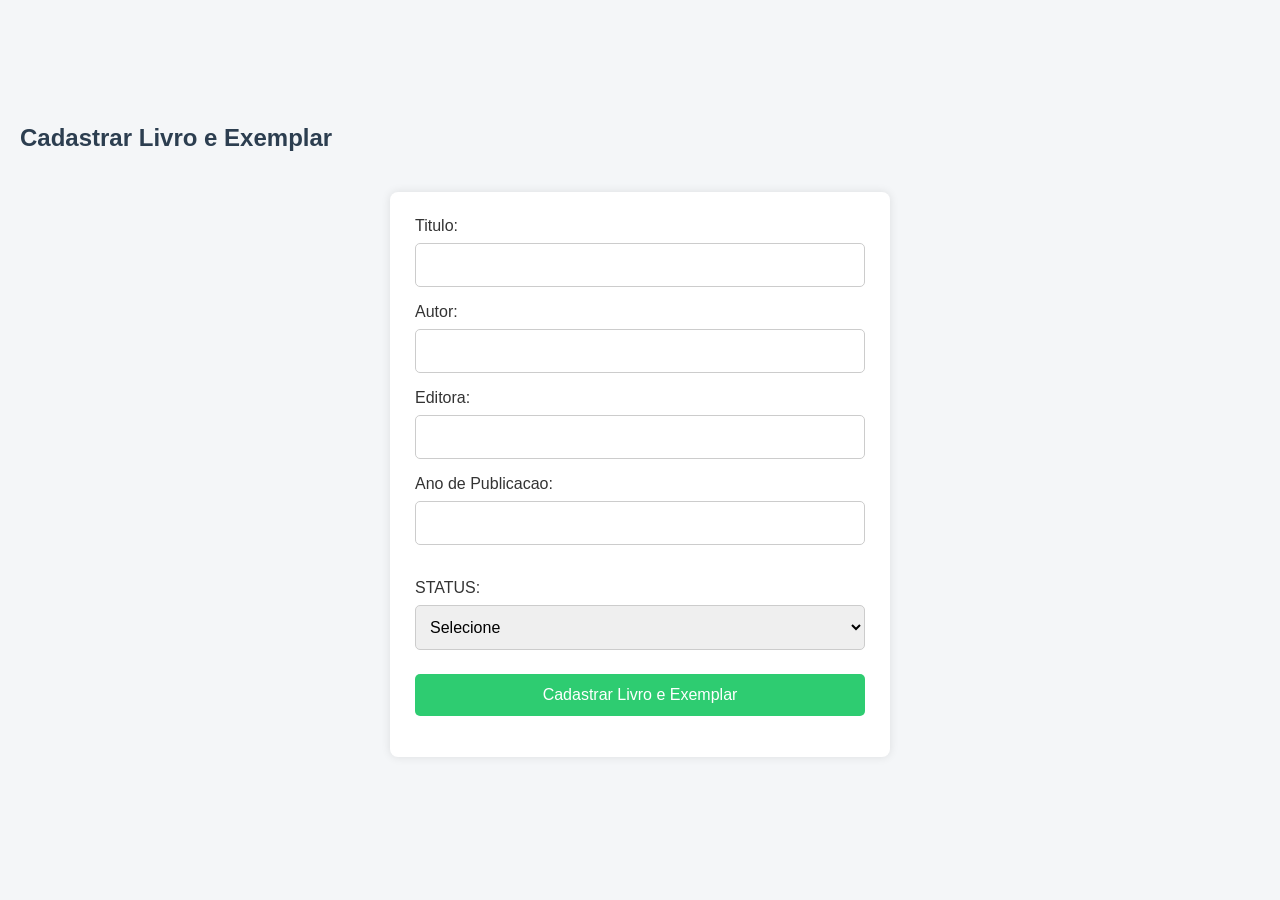
==== index.html @ f9ab0f2f "Add files via upload" ====
<!DOCTYPE html>
<html lang="en">
<head>
    <meta charset="UTF-8">
    <meta name="viewport" content="width=device-width, initial-scale=1.0">
    <title>Document</title>
    <link rel="stylesheet" href="style.css">
</head>
<body>

<h2>Cadastrar Livro e Exemplar</h2>
<form action="cadastrar_livro_exemplar.php" method="post">
    <!-- Dados do Livro -->
    Titulo: <input type="text" name="titulo" required><br>
    Autor: <input type="text" name="autor" required><br>
    Editora: <input type="text" name="editora"><br>
    Ano de Publicacao: <input type="number" name="ano_publicacao"><br>



     <br> <label for="status">STATUS:</label>
       
    <br>  <select id="Disponivel" name="Disponivel" required><br>
        <br>
      <br>  <option value="">Selecione</option><br>
      <br>  <option value="Disponivel">Disponivel</option><br>
     <br>   <option value="Indisponivel">Indisponivel</option><br>

  
<br>
    <input type="submit" value="Cadastrar Livro e Exemplar"><br>
</form>
</body></html>
---- style.css ----
* {
    margin: 0;
    padding: 0;
    box-sizing: border-box;
}

body {
    font-family: 'Segoe UI', Tahoma, Geneva, Verdana, sans-serif;
    background-color: #f4f6f8;
    display: flex;
    justify-content: center;
    align-items: flex-start; /* muda pra 'center' se quiser centralizar verticalmente total */
    min-height: 100vh;
    padding: 40px 20px;
    color: #333;
    flex-direction: column;
}

h2 {
    color: #2c3e50;
    margin-bottom: 20px;
}

form {
    background-color: #ffffff;
    border-radius: 8px;
    box-shadow: 0 0 10px rgba(0,0,0,0.1);
    padding: 25px;
    max-width: 500px;
    width: 100%;
    margin: 20px auto;
}
select{ width: 100%;
    padding: 12px 10px;
    margin: 8px 0 16px 0;
    border: 1px solid #ccc;
    border-radius: 5px;
    font-size: 16px;

}
input[type="text"],
input[type="number"],
input[type="submit"] {
    width: 100%;
    padding: 12px 10px;
    margin: 8px 0 16px 0;
    border: 1px solid #ccc;
    border-radius: 5px;
    font-size: 16px;
}

input[type="submit"] {
    background-color: #2ecc71;
    color: white;
    border: none;
    cursor: pointer;
    transition: background-color 0.3s ease;
}

input[type="submit"]:hover {
    background-color: #27ae60;
}

a {
    display: inline-block;
    margin-top: 20px;
    text-decoration: none;
    color: #2980b9;
}

a:hover {
    text-decoration: underline;
}
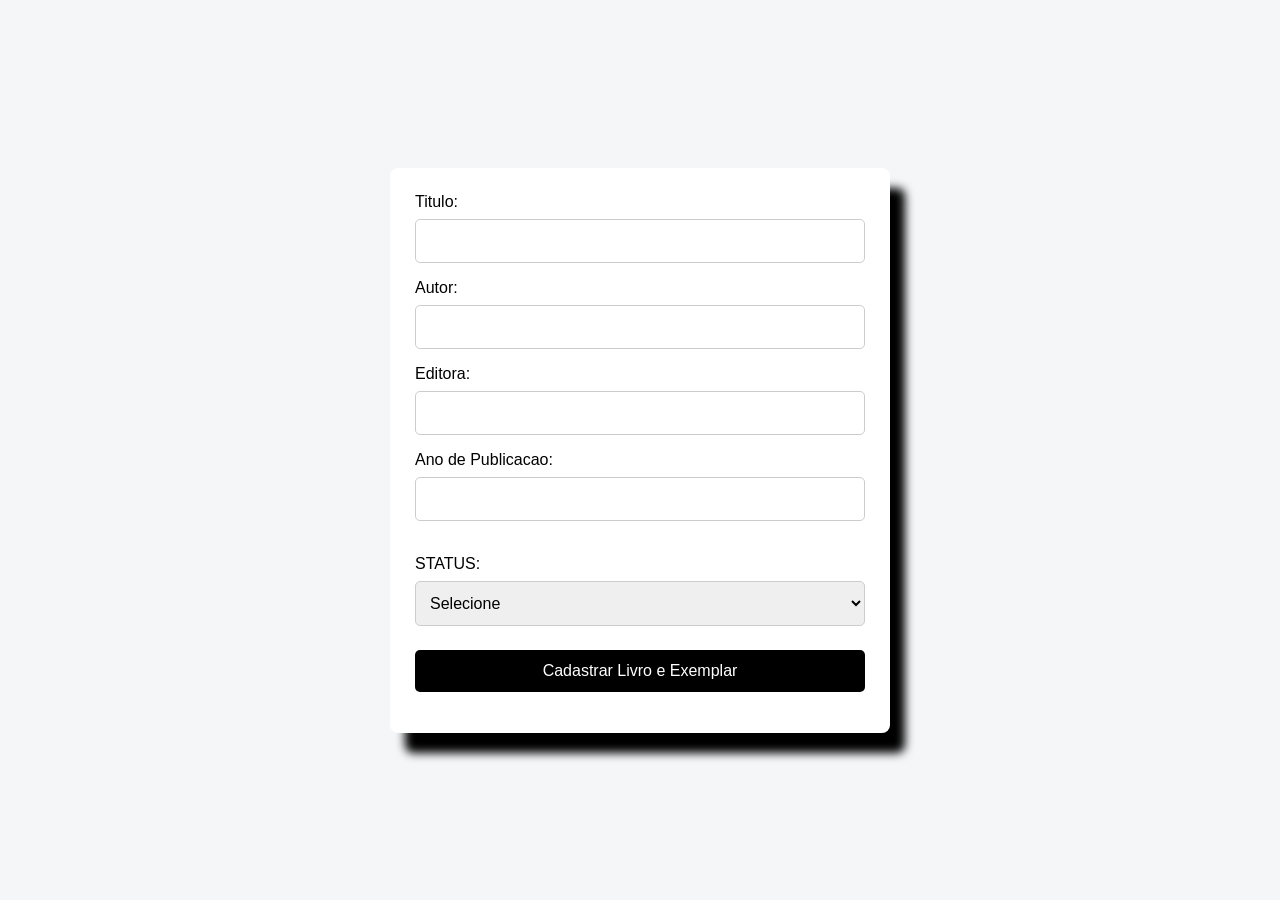
==== commit 03cf0864: "Add files via upload" ====
--- a/index.html
+++ b/index.html
@@ -8,7 +8,7 @@
 </head>
 <body>
 
-<h2>Cadastrar Livro e Exemplar</h2>
+
 <form action="cadastrar_livro_exemplar.php" method="post">
     <!-- Dados do Livro -->
     Titulo: <input type="text" name="titulo" required><br>
--- a/style.css
+++ b/style.css
@@ -12,19 +12,16 @@
     align-items: flex-start; /* muda pra 'center' se quiser centralizar verticalmente total */
     min-height: 100vh;
     padding: 40px 20px;
-    color: #333;
+    color: #000000;
     flex-direction: column;
 }
 
-h2 {
-    color: #2c3e50;
-    margin-bottom: 20px;
-}
+
 
 form {
     background-color: #ffffff;
     border-radius: 8px;
-    box-shadow: 0 0 10px rgba(0,0,0,0.1);
+    box-shadow: 15px 20px 10px rgb(0, 0, 0);
     padding: 25px;
     max-width: 500px;
     width: 100%;
@@ -50,7 +47,7 @@
 }
 
 input[type="submit"] {
-    background-color: #2ecc71;
+    background-color: #000000;
     color: white;
     border: none;
     cursor: pointer;
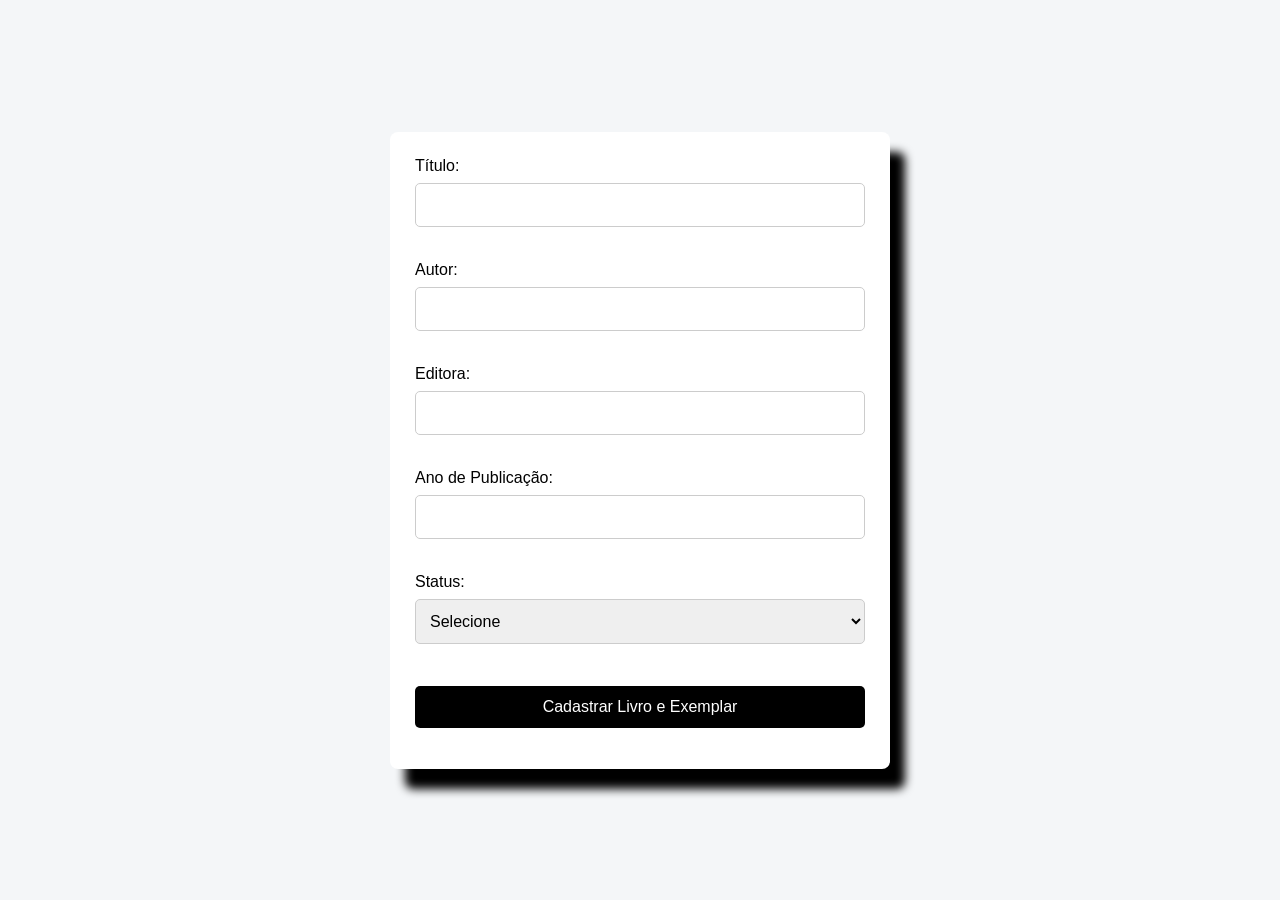
==== commit 73041843: "Add files via upload" ====
--- a/index.html
+++ b/index.html
@@ -1,33 +1,33 @@
 <!DOCTYPE html>
-<html lang="en">
+<html lang="pt-BR">
 <head>
-    <meta charset="UTF-8">
-    <meta name="viewport" content="width=device-width, initial-scale=1.0">
-    <title>Document</title>
-    <link rel="stylesheet" href="style.css">
+  <meta charset="UTF-8">
+  <title>Cadastrar Livro</title>
+  <link rel="stylesheet" href="style.css">
 </head>
 <body>
 
+  <form action="cadastrar_livro_exemplar.php" method="post">
+    <label>Título:</label><br>
+    <input type="text" name="titulo" required><br><br>
 
-<form action="cadastrar_livro_exemplar.php" method="post">
-    <!-- Dados do Livro -->
-    Titulo: <input type="text" name="titulo" required><br>
-    Autor: <input type="text" name="autor" required><br>
-    Editora: <input type="text" name="editora"><br>
-    Ano de Publicacao: <input type="number" name="ano_publicacao"><br>
+    <label>Autor:</label><br>
+    <input type="text" name="autor" required><br><br>
 
+    <label>Editora:</label><br>
+    <input type="text" name="editora"><br><br>
 
+    <label>Ano de Publicação:</label><br>
+    <input type="number" name="ano_publicacao"><br><br>
 
-     <br> <label for="status">STATUS:</label>
-       
-    <br>  <select id="Disponivel" name="Disponivel" required><br>
-        <br>
-      <br>  <option value="">Selecione</option><br>
-      <br>  <option value="Disponivel">Disponivel</option><br>
-     <br>   <option value="Indisponivel">Indisponivel</option><br>
+    <label>Status:</label><br>
+    <select name="status" required>
+      <option value="">Selecione</option>
+      <option value="Disponivel">Disponível</option>
+      <option value="Indisponivel">Indisponível</option>
+    </select><br><br>
 
-  
-<br>
-    <input type="submit" value="Cadastrar Livro e Exemplar"><br>
-</form>
-</body></html>+    <input type="submit" value="Cadastrar Livro e Exemplar">
+  </form>
+</body>
+</html>
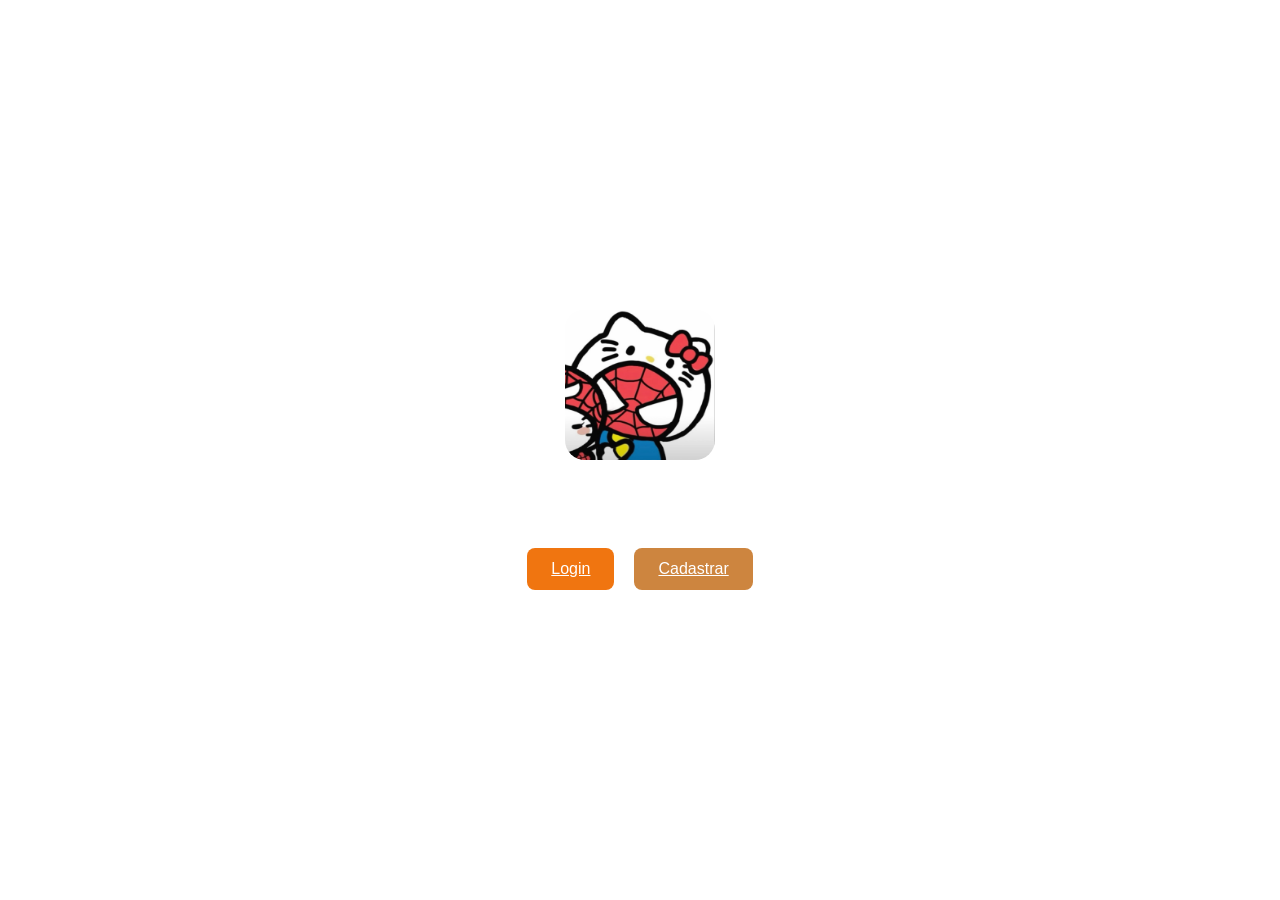
==== commit 95086ee6: "Add files via upload" ====
--- a/index.html
+++ b/index.html
@@ -1,33 +1,104 @@
 <!DOCTYPE html>
-<html lang="pt-BR">
+<html lang="pt-br">
 <head>
   <meta charset="UTF-8">
-  <title>Cadastrar Livro</title>
-  <link rel="stylesheet" href="style.css">
+  <title>Escolha de Acesso</title>
+  <style>
+    body {
+      margin: 0;
+      padding: 0;
+     background-image: url(https://images6.alphacoders.com/128/thumb-1920-1282801.jpg);
+     background-size: cover;
+      font-family: Arial, sans-serif;
+      display: flex;
+      justify-content: center;
+      align-items: center;
+      height: 100vh;
+      flex-direction: column;
+    }
+
+    .logo {
+        border-radius: 20px;
+      width: 150px;
+      height: 150px;
+      margin-bottom: 40px;
+      animation: girar 3s ;
+    }
+
+    @keyframes girar {
+      0% { transform: rotate(20deg); }
+      100% { transform: rotate(360deg); }
+    }
+
+    .btn-container {
+      display: flex;
+      gap: 20px;
+    }
+
+    .btn {
+      padding: 12px 24px;
+      font-size: 16px;
+      border: none;
+      border-radius: 8px;
+      cursor: pointer;
+      transition: 0.3s;
+    }
+
+    .btn-login {
+        box-shadow: 15px,10px,20px black;
+      background-color: #f07510;
+      color: white;
+    }
+
+    .btn-login:hover {
+      background-color:  #CD853F;
+    }
+
+    .btn-cadastro {
+      background-color: #CD853F;
+      color: white;
+    }
+
+    .btn-cadastro:hover {
+      background-color: #f07510;
+      
+    }
+     .mensagem {
+        color: rgb(255, 255, 255);
+        text-decoration: underline;
+      font-family: cursive;
+      margin-bottom: 20px;
+      font-size: 25px;
+     
+    }
+
+    /* Avisos baseados na âncora */
+    #aviso-login:target .mensagem {
+      display: block;
+      content: "Você escolheu Login!";
+    }
+
+    #aviso-cadastro:target .mensagem {
+      display: block;
+      content: "Você escolheu Cadastro!";
+    }
+  </style>
 </head>
 <body>
 
-  <form action="cadastrar_livro_exemplar.php" method="post">
-    <label>Título:</label><br>
-    <input type="text" name="titulo" required><br><br>
+  <!-- Substitua o src por sua logo -->
+  <img src="logo.jpg" alt="Logo" class="logo">
 
-    <label>Autor:</label><br>
-    <input type="text" name="autor" required><br><br>
+   <div class="mensagem">
+    Escolha o que deseja fazer no site.
+  </div>
 
-    <label>Editora:</label><br>
-    <input type="text" name="editora"><br><br>
+  <div class="btn-container">
+    <a href="login.html" class="btn btn-login">Login</a>
+    <a href="cadastro.html" class="btn btn-cadastro">Cadastrar</a>
+  </div>
 
-    <label>Ano de Publicação:</label><br>
-    <input type="number" name="ano_publicacao"><br><br>
 
-    <label>Status:</label><br>
-    <select name="status" required>
-      <option value="">Selecione</option>
-      <option value="Disponivel">Disponível</option>
-      <option value="Indisponivel">Indisponível</option>
-    </select><br><br>
-
-    <input type="submit" value="Cadastrar Livro e Exemplar">
-  </form>
 </body>
 </html>
+ 
